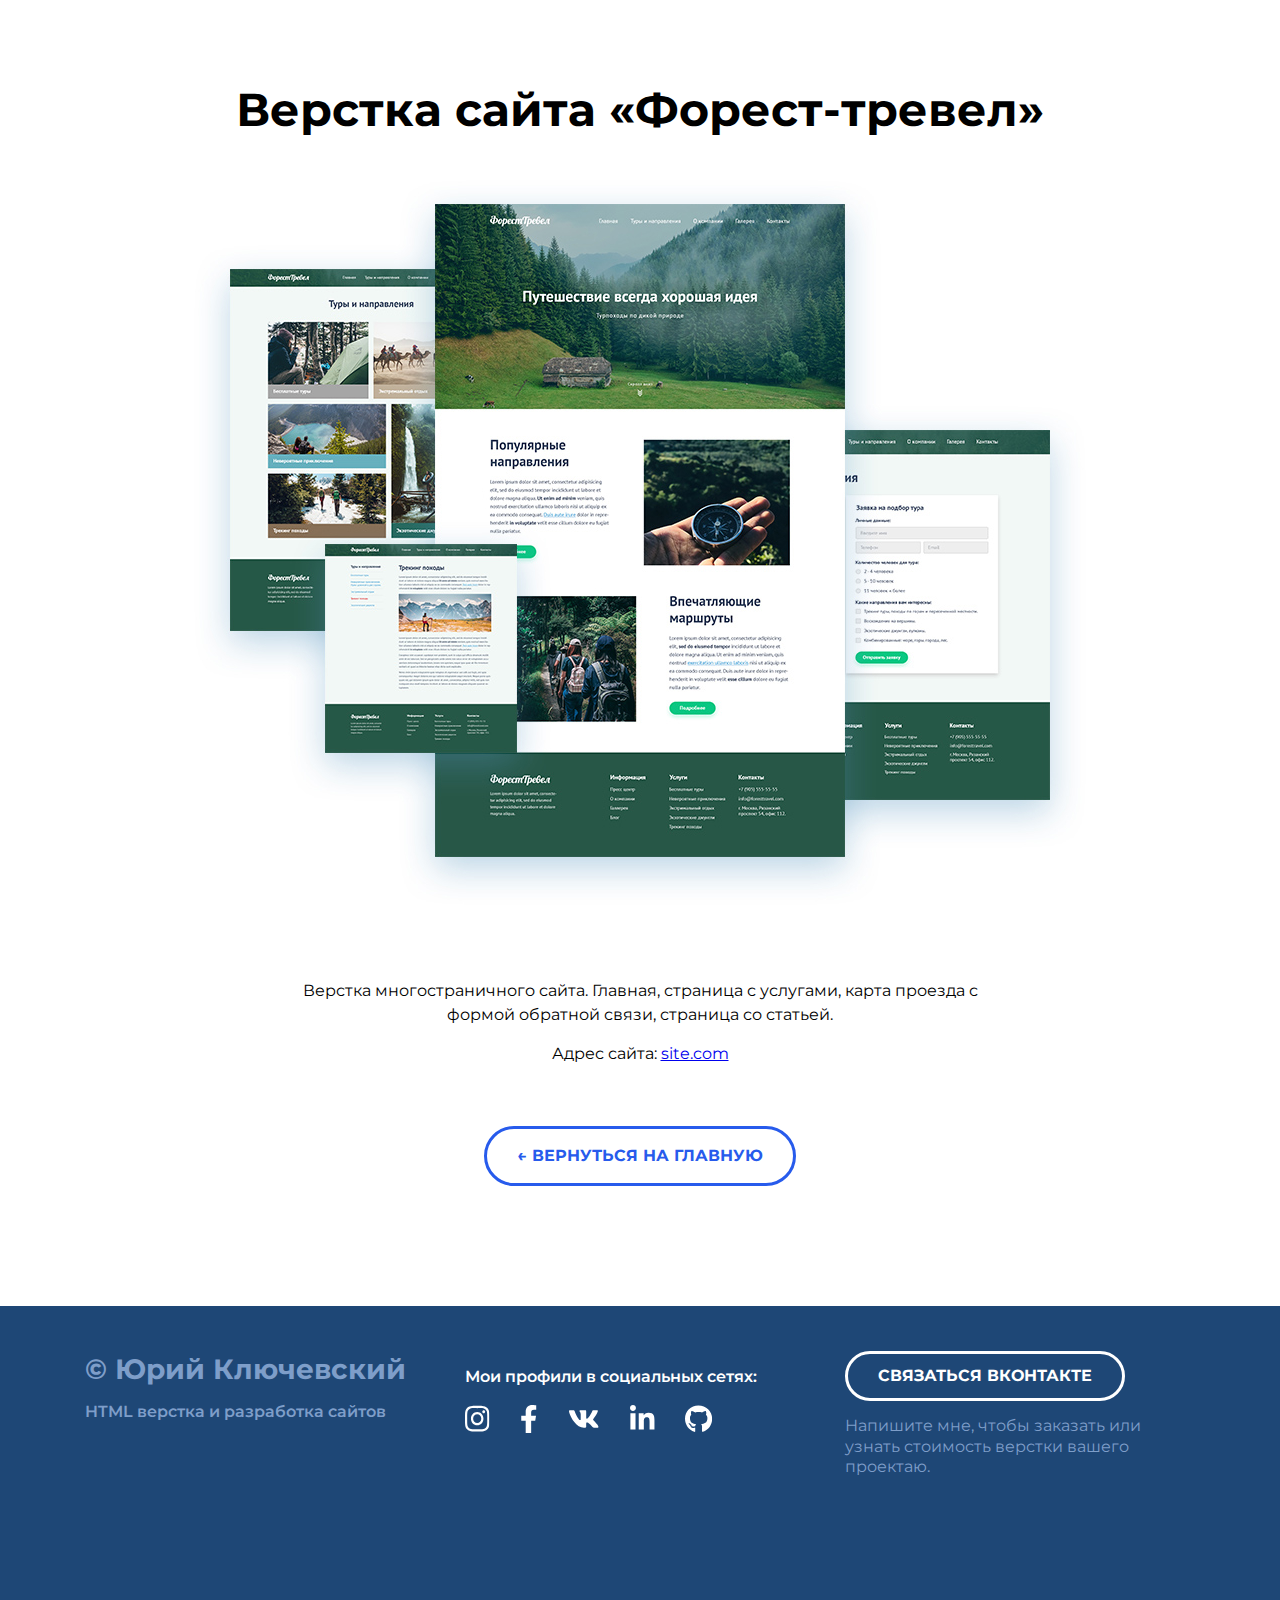
==== forest-travel.html @ 1213a5a7 "init commit" ====
<!DOCTYPE html>
<html lang="ru">
<head>
    <meta charset="UTF-8">
    <meta name="viewport" content="width=device-width, initial-scale=1.0">
    <title>Проект "Форест тревел"</title>
    <link rel="stylesheet" href="./css/main.css">
    <link rel="stylesheet" href="./css/media.css">
    <link href="https://fonts.googleapis.com/css2?family=Montserrat:wght@400;600;700&display=swap" rel="stylesheet">
</head>
<body>

    <main>
        <article class="project">
            <div class="container">
                <h1 class="project-header">Верстка сайта «Форест-тревел»</h1>
                <div class="project-img">
                    <img src="./img/projects/forest-full.jpg" alt="Верстка сайта «Форест-тревел»">
                </div>
                <div class="project-description">
                    <p>Верстка многостраничного сайта. Главная, страница с услугами, карта проезда с формой обратной связи, страница со статьей.</p>
                    <p>Адрес сайта: <a href="#">site.com</a></p>
                </div>
                <a href="index.html" class="project-btn-back">← ВЕРНУТЬСЯ НА ГЛАВНУЮ</a>
            </div>
        </article>
    </main>

    <footer class="footer">
        <div class="container">
            <div class="footer-row">
                
                <!-- footer-copyright -->
                <div class="footer-copyright footer-col">
                    <div class="footer-copyright-name">© Юрий Ключевский</div>
                    <p>HTML верстка и разработка сайтов</p>
                </div>
                <!-- // footer-copyright -->
                
                <!-- footer-icons -->
                <div class="footer-icons footer-col">
                    <p>Мои профили в социальных сетях:</p>
                    <div class="footer-icons-row">
                        <a href="#">
                            <img src="./img/icons/instagram.svg" alt="">
                        </a>
                        <a href="#">
                            <img src="./img/icons/facebook.svg" alt="">
                        </a>
                        <a href="#">
                            <img src="./img/icons/vk.svg" alt="">
                        </a>
                        <a href="#">
                            <img src="./img/icons/linkedin.svg" alt="">
                        </a>
                        <a href="#">
                            <img src="./img/icons/github.svg" alt="">
                        </a>
                    </div>
                </div>
                <!-- // footer-icons -->

                <div class="footer-contacts footer-col">
                    <a href="https://vk.me/rightblogru" class="footer-button">
                        Связаться Вконтакте
                    </a>
                    <p>Напишите мне, чтобы заказать или узнать стоимость верстки вашего проектаю.</p>
                </div>


            </div>
        </div>
    </footer>
    
</body>
</html>
---- css/main.css ----
* {
  box-sizing: border-box;
}

body {
  margin: 0;
  font-family: "Montserrat", sans-serif;
  color: #000000;
}

img {
  max-width: 100%;
}

.container {
  max-width: 1140px;
  margin-left: auto;
  margin-right: auto;
  padding-left: 15px;
  padding-right: 15px;
}

.none {
  display: none !important;
}

/* Header ----------------------------------------------------------*/

.header {
  position: relative;
  /* Определяем модель flex-box для блока .header */
  display: flex;
  flex-direction: column; /* Выстраиваем flex-элементы в колонку, основная ось - Y */
  justify-content: center; /* Выравнивание по основной оси */
  align-items: center; /* Выравнивание по поперечной оси */

  width: 100%;
  height: 100vh;

  /* background-color: #556983; */
  /* background-image: url("./../img/header/header-bg.jpg"); */
  background-size: cover;
  background-position: center;
}

.header-title {
  margin: 0;
  margin-bottom: 25px;
  font-weight: 700;
  font-size: 56px;
  line-height: 130%;
  text-align: center;
  color: #ffffff;
}

.header-subtitle {
  margin: 0;
  font-weight: bold;
  font-size: 16px;
  line-height: 150%;
  text-align: center;
  letter-spacing: 0.2em;
  text-transform: uppercase;
  color: #ffffff;
}

.header-arrow {
  width: 48px;
  height: 48px;

  position: absolute;
  bottom: 30px;
  left: 50%;
  transform: translate(-50%, 0);
}
.header ul {
  display: flex;
  justify-content: center;
  align-items: center;
}

.header li {
  display: block;
  padding: 0 20px;
  color: #fff;
  font-size: 20px;
  font-family: sans-serif;
  text-transform: uppercase;
  transition: 0.5s;
}

.header li a {
  text-decoration: none;
  color: #fff;
  transition: 0.5s;
  padding: 10px;
}

.header ul:hover li a {
  filter: blur(3px);
}

.header ul:hover li a:hover {
  /* font-size: 30px; */
  filter: blur(0px);
  color: #ede739;
}

/* Portfolio-------------------------------------------------- */

.portfolio {
  padding-top: 80px;
  padding-bottom: 115px;
}

.portfolio-header {
  margin: 0;
  margin-bottom: 70px;
  font-weight: 700;
  font-size: 46px;
  line-height: 130%;
  text-align: center;
  color: #000000;
}

.portfolio-cards-wrapper {
  display: flex;
  flex-wrap: wrap;
  justify-content: space-between;
}

.card {
  margin-bottom: 30px;
  max-width: 540px;
  background-color: white;
  box-shadow: 0px 10px 40px rgba(126, 155, 189, 0.35);
  transition: transform 0.2s ease-in;
}

.card:hover {
  transform: translateY(-15px);
}

.card-link {
  display: block;
  padding: 20px;
  color: black;
  text-decoration: none;
  transition: color 0.2s ease-in;
}

.card-link:hover {
  color: rgb(39, 91, 236);
}

.card:last-child,
.card:nth-last-child(2) {
  margin-bottom: 0;
}

.card-img {
  margin-bottom: 20px;
}

.card-title {
  margin: 0;
  margin-bottom: 13px;
  font-weight: 600;
  font-size: 24px;
  line-height: 130%;
}

.card p {
  margin: 0;
  font-size: 16px;
  line-height: 130%;
}

/* Footer--------------------------------------------- */

.footer {
  padding-top: 45px;
  padding-bottom: 130px;
  background: #1e4776;
  color: white;
}

.footer-row {
  display: flex;
  flex-direction: row;
  justify-content: space-between;
}

.footer-col {
  max-width: 350px;
  flex-grow: 1;
}

.footer-copyright {
  color: #7e9ec9;
  line-height: 1.3;
}

.footer-copyright-name {
  font-weight: 700;
  font-size: 28px;
  margin-bottom: 15px;
}

.footer-copyright p {
  margin: 0;
  margin-bottom: 15px;
  font-size: 16px;
  font-weight: 600;
}

.footer-icons p {
  font-weight: 600;
  font-size: 16px;
  line-height: 1.3;
}

.footer-icons-row {
  display: flex;
  align-items: center;
}

.footer-icons-row > * + * {
  margin-left: 30px;
}

.footer-button {
  display: inline-block;
  height: 50px;
  padding-left: 30px;
  padding-right: 30px;

  border: 3px solid #ffffff;
  border-radius: 50px;

  color: white;
  font-weight: 700;
  font-size: 16px;
  line-height: 44px;
  text-transform: uppercase;
  text-decoration: none;

  transition: all 0.2s ease-in;
}

.footer-button:hover {
  background-color: white;
  color: #1e4776;
}

.footer-contacts p {
  margin: 15px 0;
  font-size: 16px;
  line-height: 1.3;
  color: #7e9ec9;
}

/* Project------------------------------------ */

.project {
  padding: 80px 0 120px 0;
  text-align: center;
}

.project-header {
  margin: 0;
  margin-bottom: 40px;
  font-weight: bold;
  font-size: 46px;
  line-height: 1.3;
}

.project-img {
  margin-bottom: 70px;
}

.project-description {
  margin: 0 auto 60px;
  max-width: 730px;
}

.project-description p {
  margin-top: 0;
  margin-bottom: 15px;
  font-size: 16px;
  line-height: 1.5;
}

.project-btn-back {
  display: inline-block;
  height: 60px;
  padding-left: 30px;
  padding-right: 30px;

  border: 3px solid #275bec;
  border-radius: 50px;

  color: #275bec;
  font-weight: 700;
  font-size: 16px;
  line-height: 54px;
  text-transform: uppercase;
  text-decoration: none;

  transition: all 0.2s ease-in;
}

.project-btn-back:hover {
  background-color: #275bec;
  color: white;
}
---- css/media.css ----
/* Медиа запрос: для экранов с шириной ДО 1140px */
@media (max-width: 1140px) {
    .card {
        width: calc(50% - 15px);
    }

    .footer {
        padding-top: 40px;
        padding-bottom: 60px;
    }

    .footer-row {
        flex-direction: column-reverse;
        align-items: center;
        text-align: center;
    }

    .footer-col {
        margin-bottom: 50px;
    }

    .footer-col:first-child {
        margin-bottom: 0;
    }


}

/* Медиа запрос: для экранов с шириной ДО 760px */
@media (max-width: 760px) {
    .header-title {
        font-size: 32px;
    }

    .header-subtitle {
        font-size: 14px;
    }

    .portfolio {
        padding-top: 40px;
        padding-bottom: 60px;
    }

    .portfolio-header {
        font-size: 32px;
        margin-bottom: 30px;
    }

    .portfolio-cards-wrapper {
        justify-content: center;
    }

    .card {
        max-width: 530px;
        width: 100%;
    }

    .card:nth-last-child(2) {
        margin-bottom: 30px;
    }

    .card-link {
        padding: 15px;
    }

    .card-img {
        margin-bottom: 10px;
    }

    .card-title {
        font-size: 18px;
        margin-bottom: 10px;
    }

    .card p {
        font-size: 14px;
    }

    .footer-copyright-name {
        font-size: 18px;
        margin-bottom: 5px;
    }

    .footer-copyright p {
        font-size: 14px;
    }

    .footer-icons p {
        font-size: 14px;
    }

    .footer-contacts p {
        font-size: 14px;
        margin: 0;
        margin-top: 15px;
    }

    /* Дополнительный фикс. которого не было в видео */
    .footer-button {
        padding-left: 15px;
        padding-right: 15px;
    }

    .project {
        padding: 40px 0 60px;
    }

    .project-header {
        font-size: 28px;
        margin-bottom: 30px;
    }

    .project-img {
        margin-bottom: 20px;
    }

    .project-description {
        margin-bottom: 50px;
    }

    .project-btn-back {
        padding: 0 10px;
        width: 100%;
        max-width: 320px;
    }
}
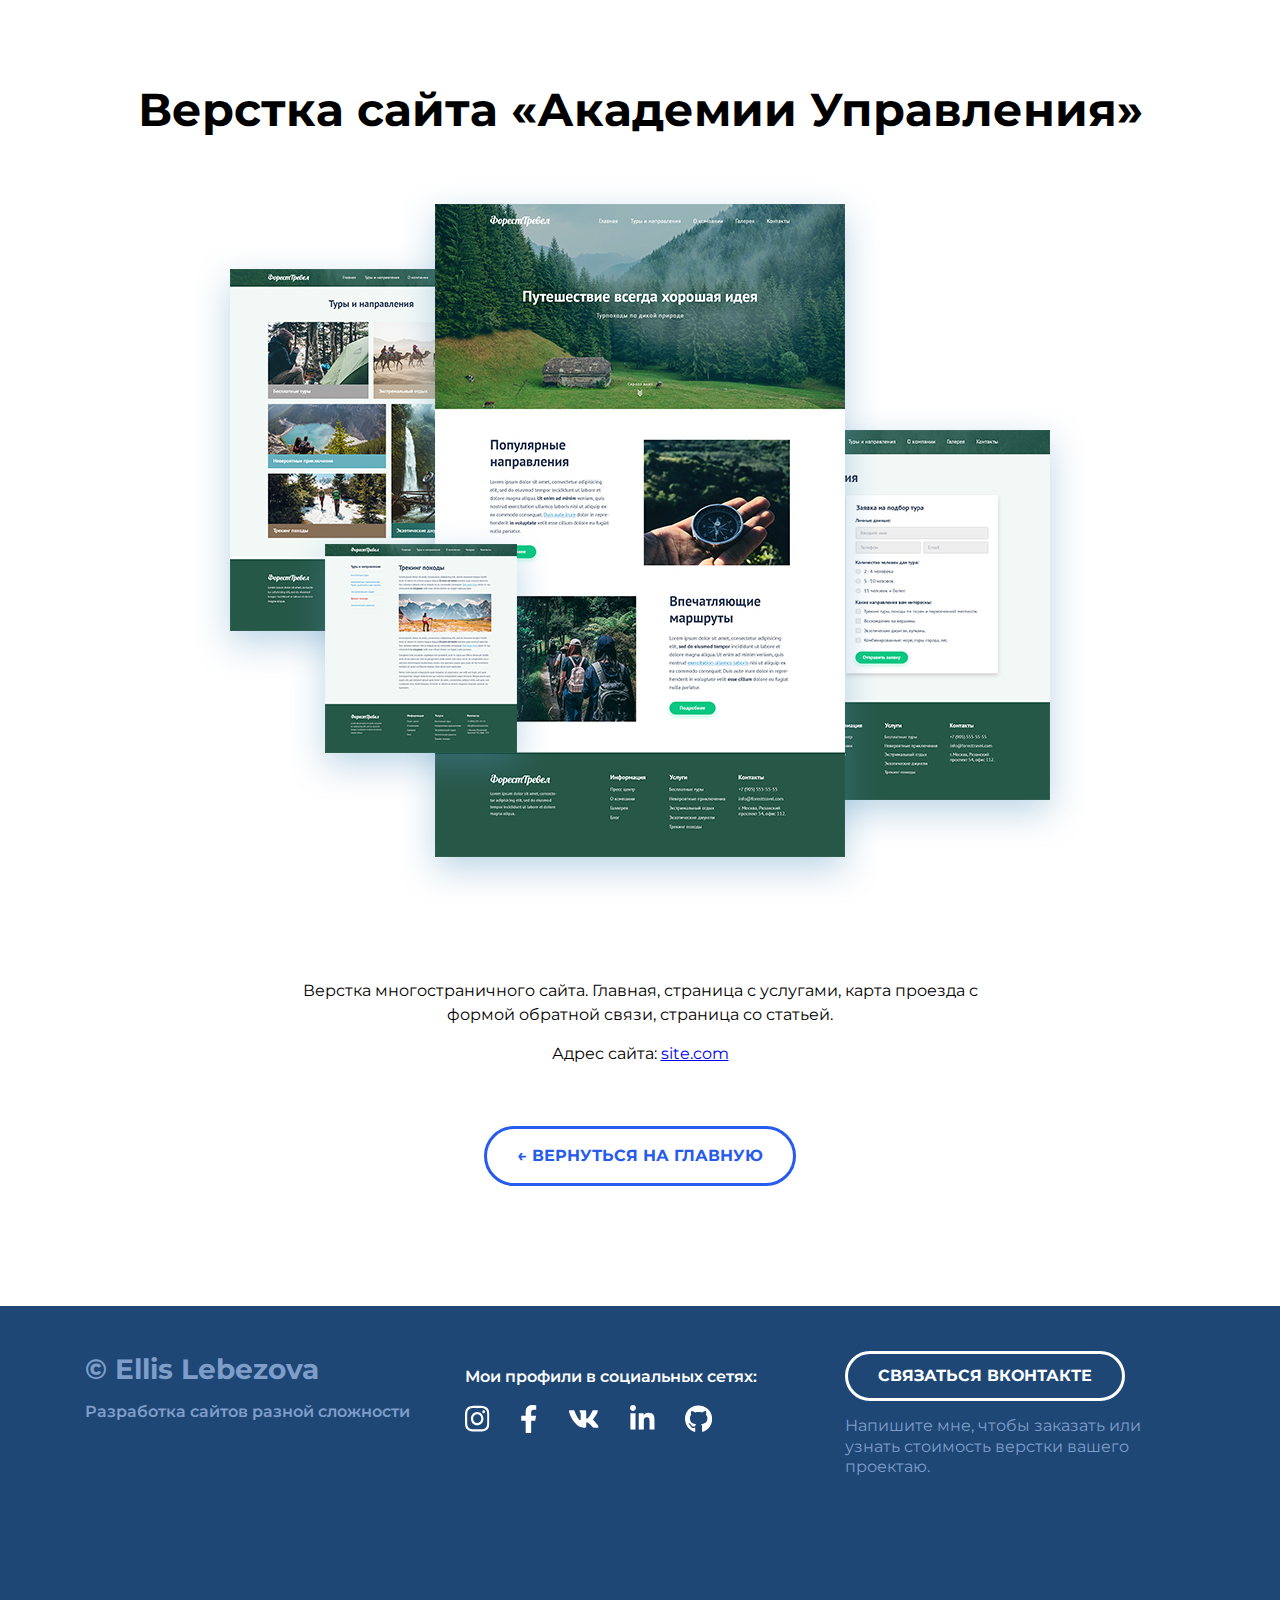
==== commit ca5b0c8a: "edit text2" ====
--- a/forest-travel.html
+++ b/forest-travel.html
@@ -13,7 +13,7 @@
     <main>
         <article class="project">
             <div class="container">
-                <h1 class="project-header">Верстка сайта «Форест-тревел»</h1>
+                <h1 class="project-header">Верстка сайта «Академии Управления»</h1>
                 <div class="project-img">
                     <img src="./img/projects/forest-full.jpg" alt="Верстка сайта «Форест-тревел»">
                 </div>
@@ -32,8 +32,8 @@
                 
                 <!-- footer-copyright -->
                 <div class="footer-copyright footer-col">
-                    <div class="footer-copyright-name">© Юрий Ключевский</div>
-                    <p>HTML верстка и разработка сайтов</p>
+                    <div class="footer-copyright-name">© Ellis Lebezova</div>
+                    <p>Разработка сайтов разной сложности</p>
                 </div>
                 <!-- // footer-copyright -->
                 
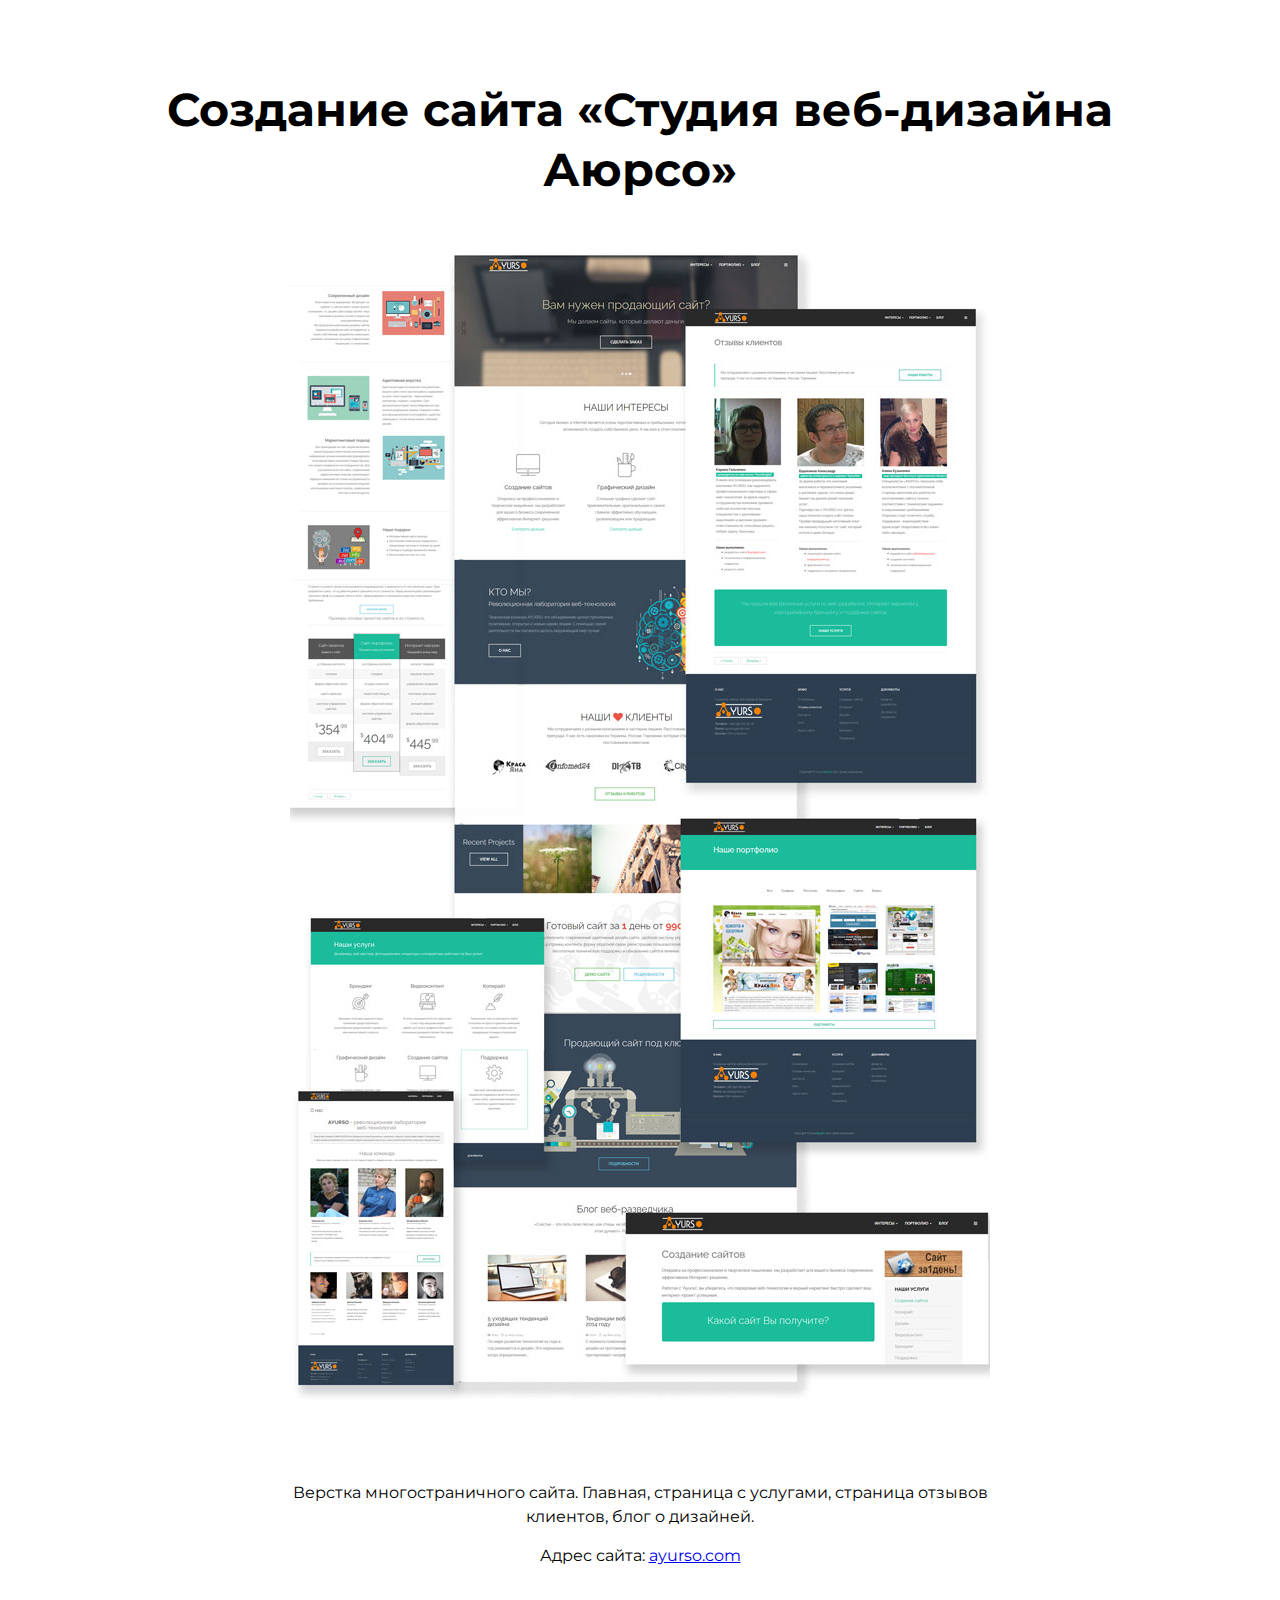
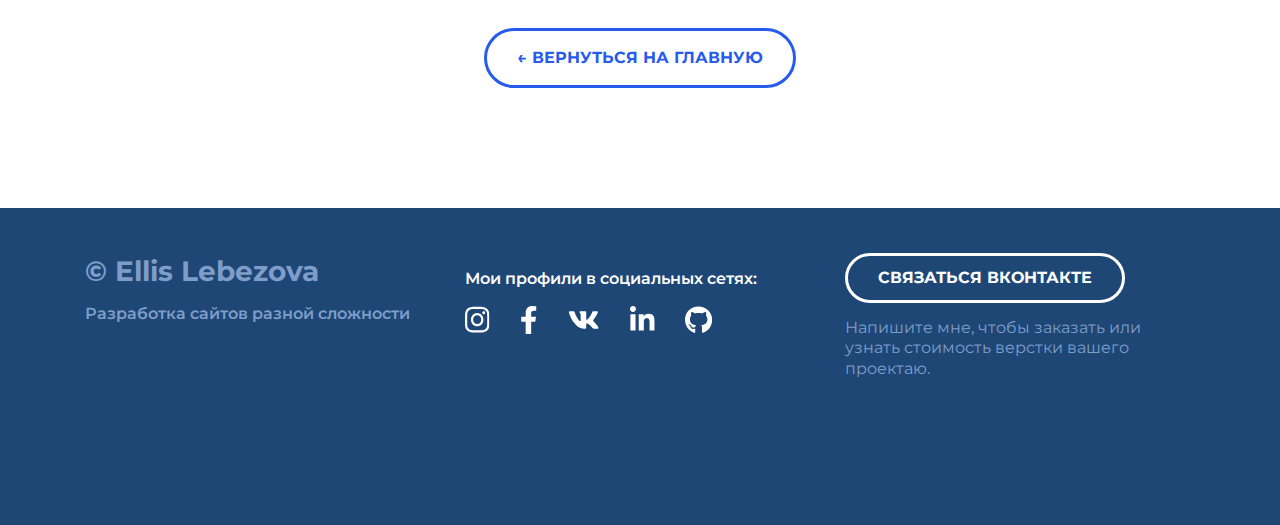
==== commit 57f2004c: "dd" ====
--- a/forest-travel.html
+++ b/forest-travel.html
@@ -13,13 +13,13 @@
     <main>
         <article class="project">
             <div class="container">
-                <h1 class="project-header">Верстка сайта «Академии Управления»</h1>
+                <h1 class="project-header">Создание сайта «Студия веб-дизайна Аюрсо»</h1>
                 <div class="project-img">
                     <img src="./img/projects/forest-full.jpg" alt="Верстка сайта «Форест-тревел»">
                 </div>
                 <div class="project-description">
-                    <p>Верстка многостраничного сайта. Главная, страница с услугами, карта проезда с формой обратной связи, страница со статьей.</p>
-                    <p>Адрес сайта: <a href="#">site.com</a></p>
+                    <p>Верстка многостраничного сайта. Главная, страница с услугами, страница отзывов клиентов, блог о дизайней.</p>
+                    <p>Адрес сайта: <a href="ayurso.com">ayurso.com</a></p>
                 </div>
                 <a href="index.html" class="project-btn-back">← ВЕРНУТЬСЯ НА ГЛАВНУЮ</a>
             </div>
--- a/css/main.css
+++ b/css/main.css
@@ -63,7 +63,10 @@
   text-transform: uppercase;
   color: #ffffff;
 }
-
+nav {
+  position: absolute;
+  top: 30px;
+}
 .header-arrow {
   width: 48px;
   height: 48px;
@@ -97,13 +100,13 @@
 }
 
 .header ul:hover li a {
-  filter: blur(3px);
+  filter: blur(15px);
 }
 
 .header ul:hover li a:hover {
   /* font-size: 30px; */
   filter: blur(0px);
-  color: #ede739;
+  color: #06d66eec;
 }
 
 /* Portfolio-------------------------------------------------- */
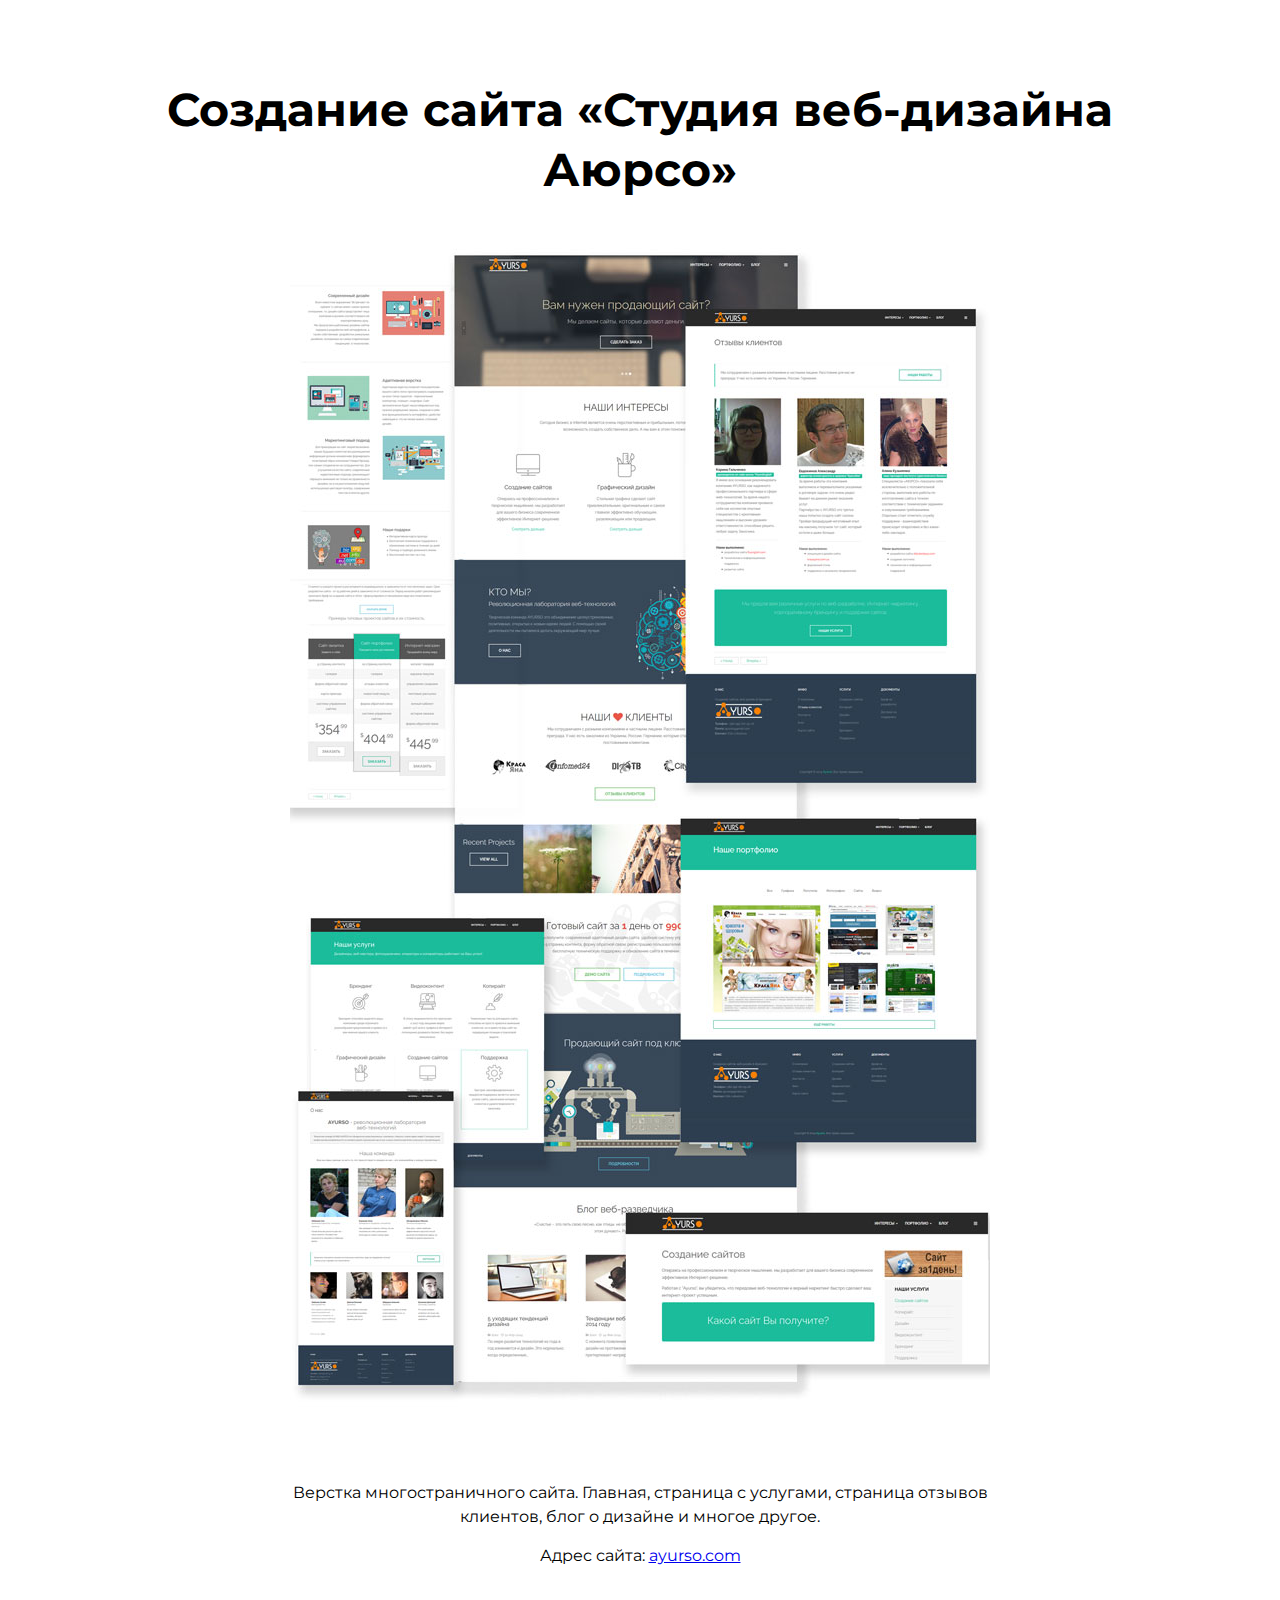
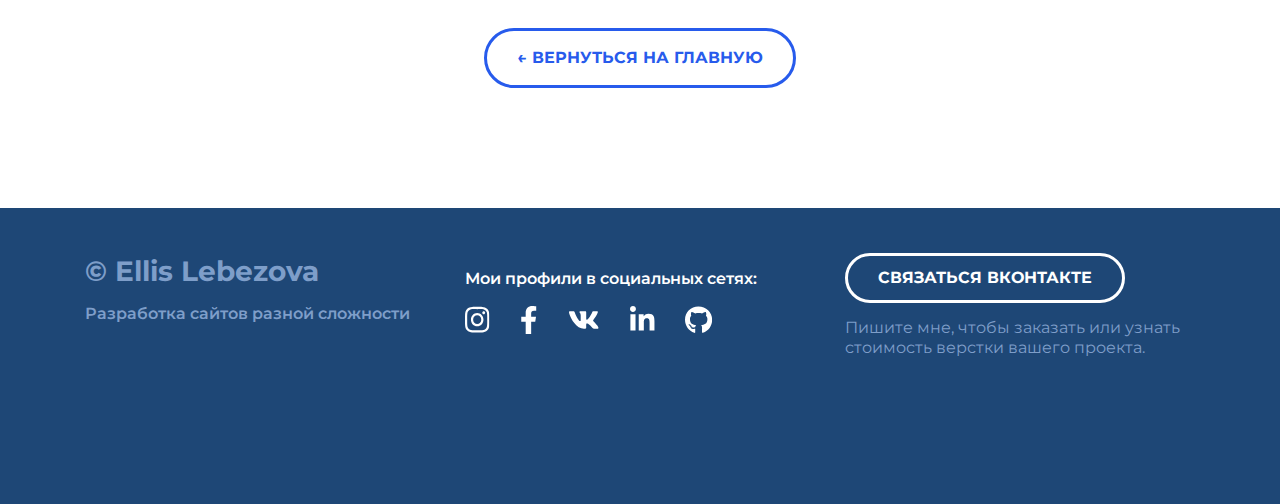
==== commit 8cab8654: "вв" ====
--- a/forest-travel.html
+++ b/forest-travel.html
@@ -18,8 +18,8 @@
                     <img src="./img/projects/forest-full.jpg" alt="Верстка сайта «Форест-тревел»">
                 </div>
                 <div class="project-description">
-                    <p>Верстка многостраничного сайта. Главная, страница с услугами, страница отзывов клиентов, блог о дизайней.</p>
-                    <p>Адрес сайта: <a href="ayurso.com">ayurso.com</a></p>
+                    <p>Верстка многостраничного сайта. Главная, страница с услугами, страница отзывов клиентов, блог о дизайне и многое другое.</p>
+                    <p>Адрес сайта: <a href="http://ayurso.com/">ayurso.com</a></p>
                 </div>
                 <a href="index.html" class="project-btn-back">← ВЕРНУТЬСЯ НА ГЛАВНУЮ</a>
             </div>
@@ -61,10 +61,10 @@
                 <!-- // footer-icons -->
 
                 <div class="footer-contacts footer-col">
-                    <a href="https://vk.me/rightblogru" class="footer-button">
+                    <a href="https://vk.me/e.lebezova" class="footer-button">
                         Связаться Вконтакте
                     </a>
-                    <p>Напишите мне, чтобы заказать или узнать стоимость верстки вашего проектаю.</p>
+                    <p>Пишите мне, чтобы заказать или узнать стоимость верстки вашего проекта.</p>
                 </div>
 
 
